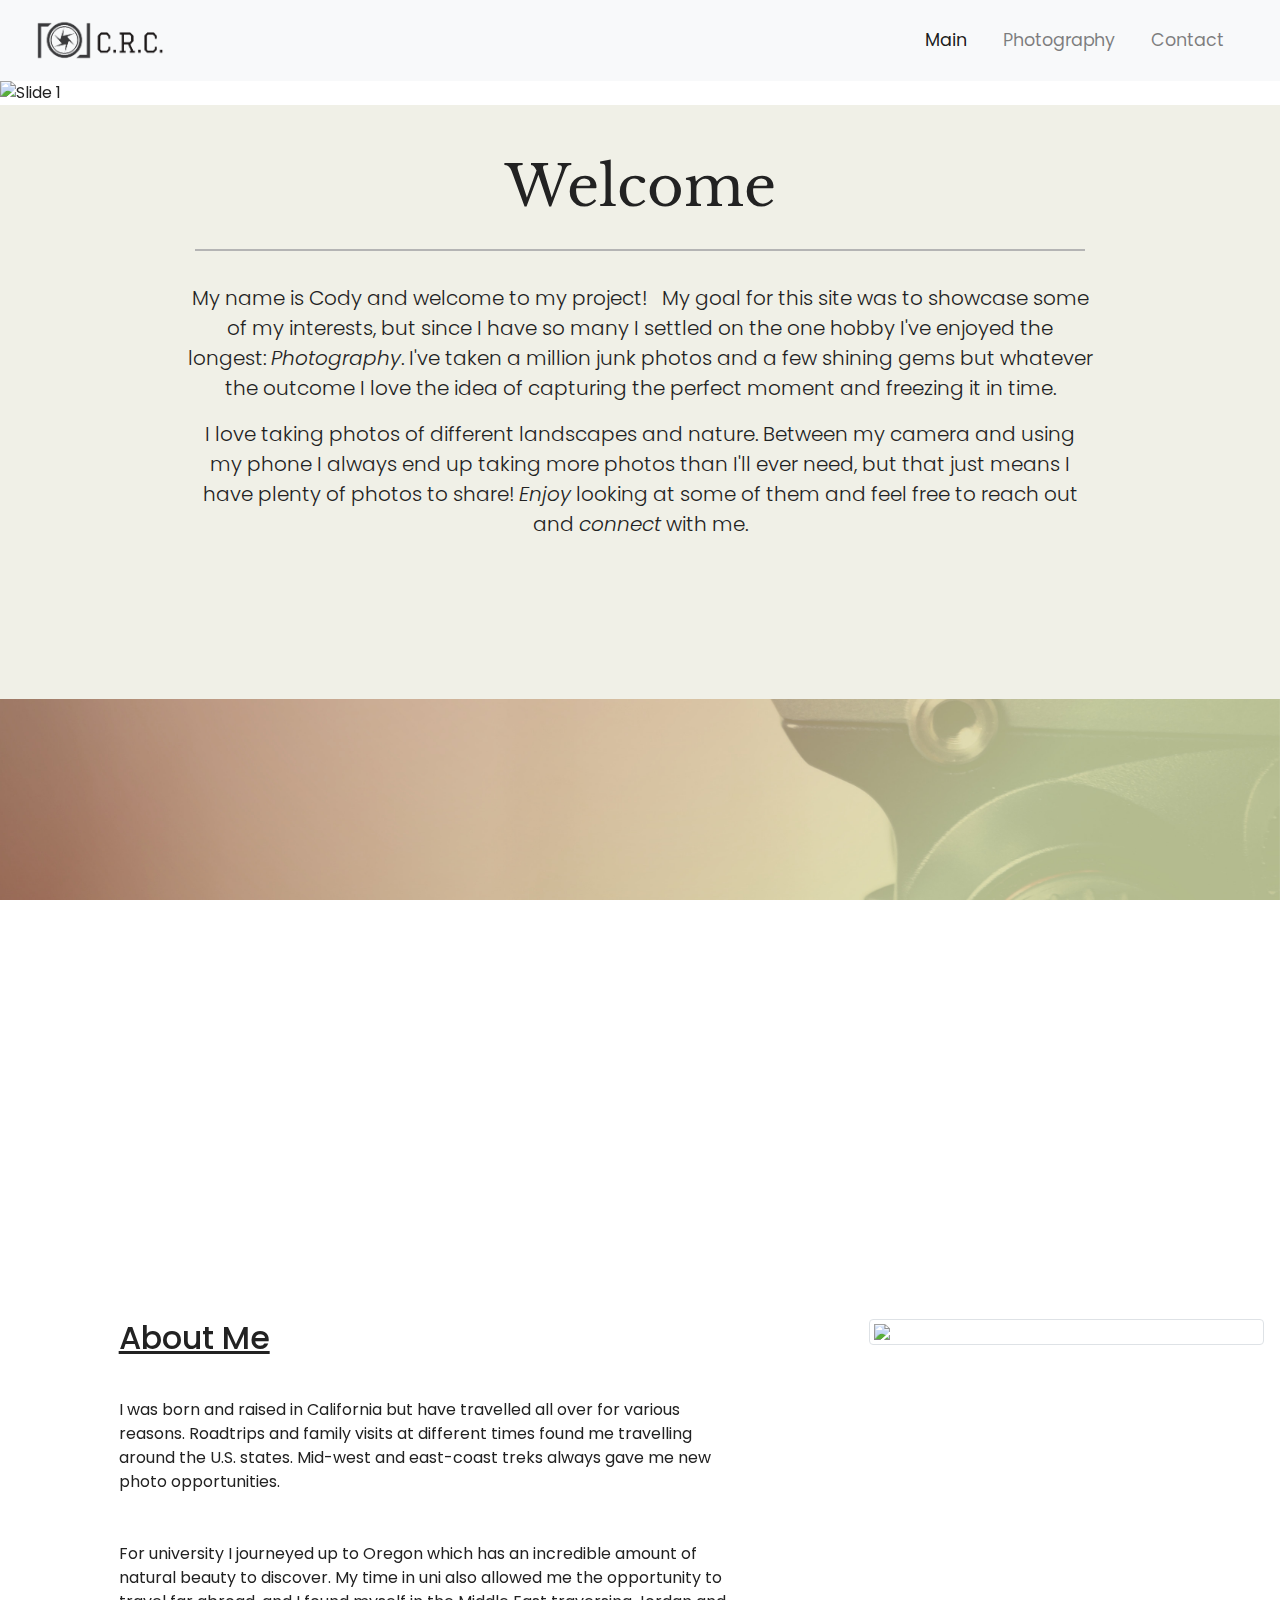
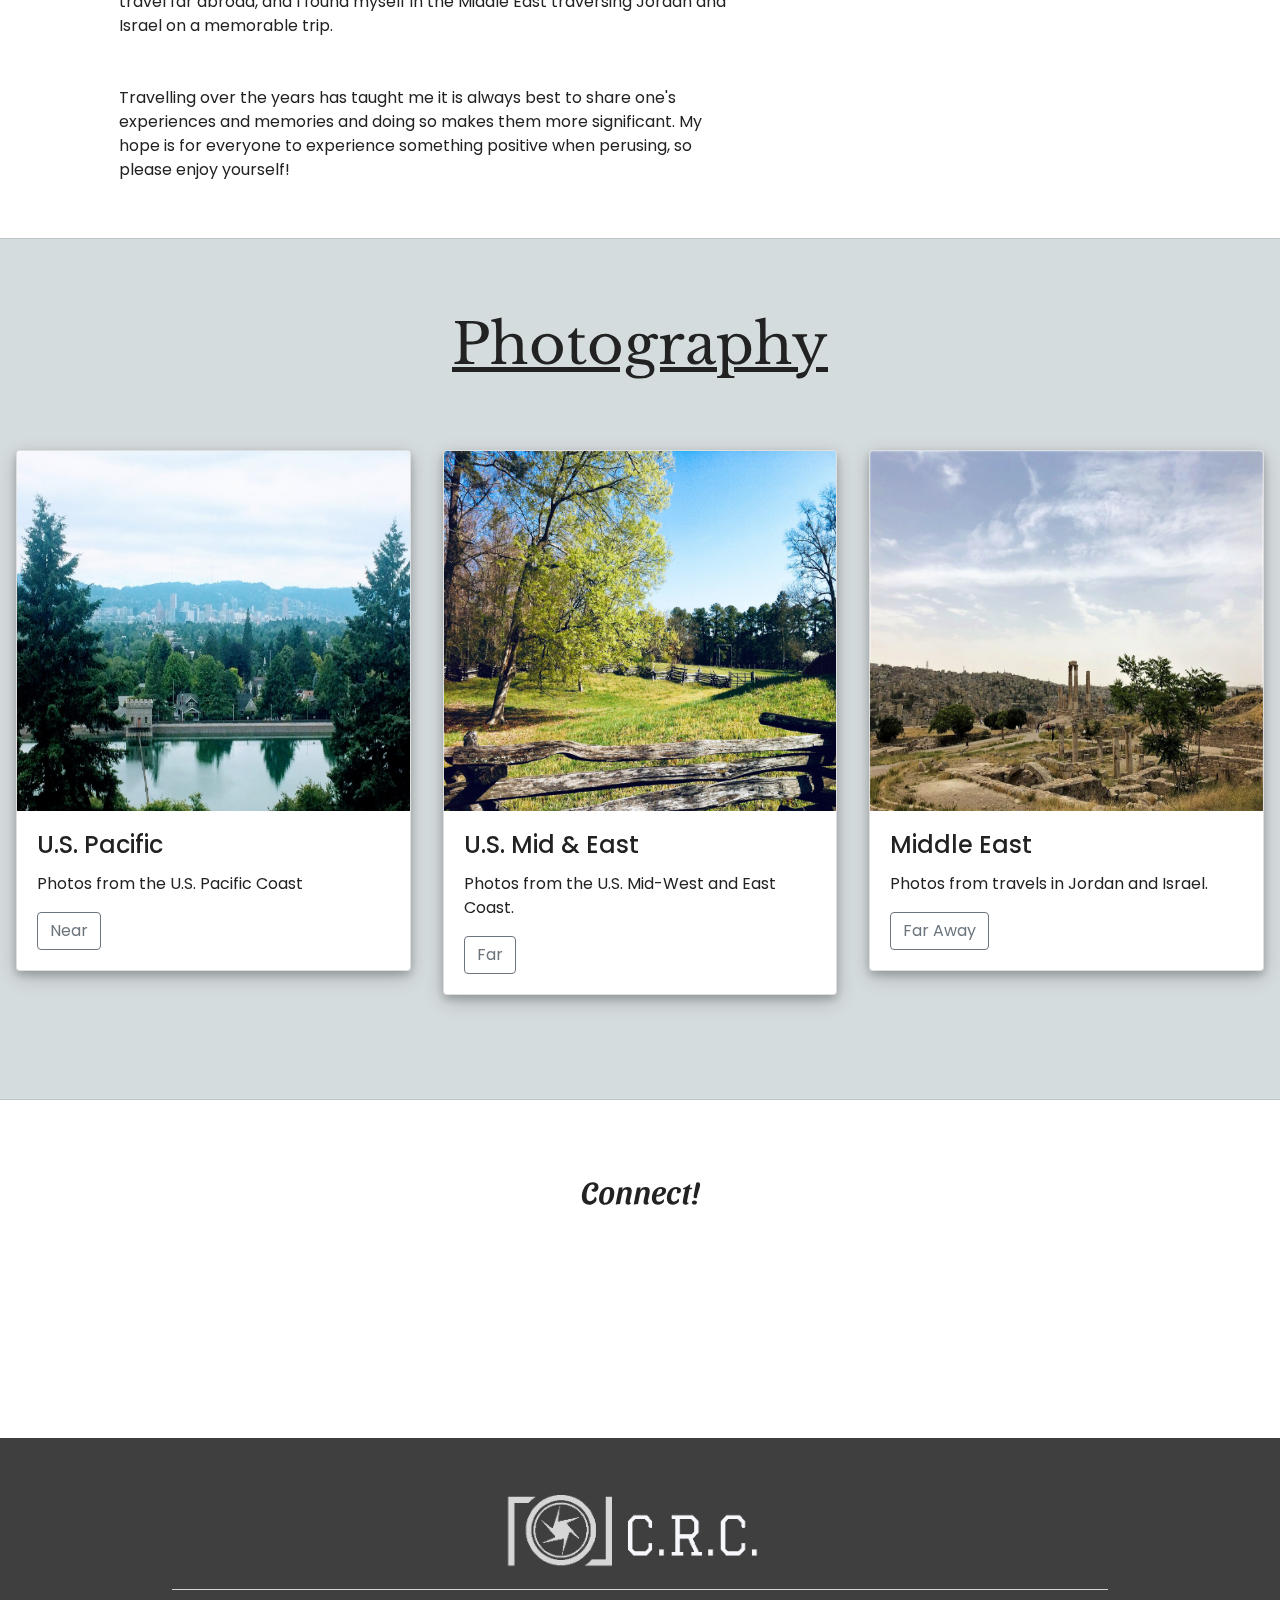
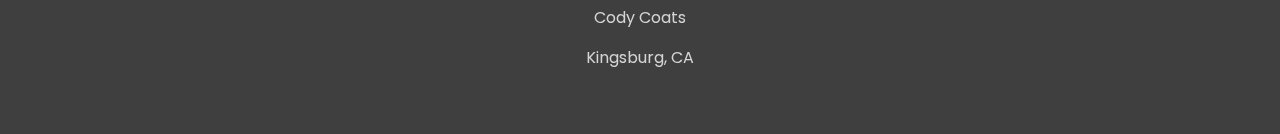
==== index.html @ 3febc91b "Transfered all files from orinial text editor I have been working on. All CSS and HTML should be fin" ====
<!DOCTYPE html>
<html lang="en">
<head>
	<meta charset="utf-8">
	<meta name="viewport" content="width=device-width, initial-scale=1">
	<title>Photography Showcase</title>

	<!-- Setup -->
	<link rel="stylesheet" href="https://maxcdn.bootstrapcdn.com/bootstrap/4.0.0/css/bootstrap.min.css">
	<script src="https://ajax.googleapis.com/ajax/libs/jquery/3.3.1/jquery.min.js"></script>
	<script src="https://cdnjs.cloudflare.com/ajax/libs/popper.js/1.12.9/umd/popper.min.js"></script>
	<script src="https://maxcdn.bootstrapcdn.com/bootstrap/4.0.0/js/bootstrap.min.js"></script>
	<script src="https://use.fontawesome.com/releases/v5.0.8/js/all.js"></script>

	<!-- Google Fonts -->
	<link rel="preconnect" href="https://fonts.gstatic.com">
	<link href="https://fonts.googleapis.com/css2?family=Libre+Baskerville&family=Sansita+Swashed&display=swap" rel="stylesheet">
	<link rel="stylesheet" href="style.css">
</head>
<body>

<!-- Navigation -->
<nav class="navbar navbar-expand-md navbar-light bg-light sticky-top">
	<div class="container-fluid">
		<a class="navbar-brand" href="#"><img src="img/logo-crc.png"></a>
		<button class="navbar-toggler" type="button" data-toggle="collapse" data-target="#navbarResponsive">
			<span class="navbar-toggler-icon"></span>
		</button>
		<div class="collapse navbar-collapse" id="navbarResponsive">
			<ul class="navbar-nav ml-auto">
				<li class="nav-item active">
					<a class="nav-link" href="#">Main</a>
				</li>
				<li class="nav-item">
					<a class="nav-link" href="#photography">Photography</a>
				</li>
				<li class="nav-item">
					<a class="nav-link" href="contact.html">Contact</a>
				</li>
			</ul>
		</div>
	</div>
</nav>
 
<!--- Image Slider -->
<div id="slides" class="carousel slide" data-ride="carousel">
	<ol class="carousel-indicators">
		<li data-target="#slides" data-slide-to="0" class="active"></li>
		<li data-target="#slides" data-slide-to="1"></li>
		<li data-target="#slides" data-slide-to="2"></li>
	</ol>
	<div class="carousel-inner">
		<div class="carousel-item active">
			<img src="img/slide-1.heic" alt="Slide 1">
		</div>
		<div class="carousel-item">
			<img src="img/slide-2.jpg" alt="Slide 2">
			<div class="carousel-caption">
			</div>
		</div>
		<div class="carousel-item">
			<img src="img/slide-3.jpg" alt="Slide 3">
			<div class="carousel-caption">
			</div>
		</div>
	</div>
	<a class="carousel-control-prev" href="#slides" role="button" data-slide="prev">
    	<span class="carousel-control-prev-icon" aria-hidden="true"></span>
    	<span class="sr-only">Previous</span>
  	</a>
  	<a class="carousel-control-next" href="#slides" role="button" data-slide="next">
	    <span class="carousel-control-next-icon" aria-hidden="true"></span>
	    <span class="sr-only">Next</span>
	</a>
</div>

<!--- Welcome Section -->
<div class="welcome-bg">
	<div class="container-fluid padding">
		<div class="row welcome text-center">
			<div class="col-12">
				<h1 class="display-4">Welcome</h1>
			</div>
			<hr>
			<div class="col-12">
				<p class="lead">My name is Cody and welcome to my project! &nbsp; My goal for this site was to showcase some of my interests, but since I have so many I settled on the one hobby I've enjoyed the longest: <em>Photography</em>. I've taken a million junk photos and a few shining gems but whatever the outcome I love the idea of capturing the perfect moment and freezing it in time.</p>
				<p class="lead">I love taking photos of different landscapes and nature. Between my camera and using my phone I always end up taking more photos than I'll ever need, but that just means I have plenty of photos to share! <em>Enjoy</em> looking at some of them and feel free to reach out and <em>connect</em> with me.</p>
			</div>
		</div>
	</div>

	<!--- Three Column Section -->
	<div class="container-fluid padding">
		<div class="row text-center padding">
			<div class="col-sm-12 col-md-4">
				<i class="fas fa-tree fa-6x"></i>
			</div>
			<div class="col-xs-12 col-sm-6 col-md-4">
				<i class="fas fa-camera-retro fa-9x"></i>
			</div>
			<div class="col-xs-12 col-sm-6 col-md-4">
				<i class="fas fa-compass fa-6x"></i>
			</div>
		</div>
	</div>
</div>


<!--- Fixed background -->
<figure>
	<div class=fixed-wrap>
		<div class="fixed-main">
			
		</div>
	</div>
</figure>

<div class="extra-padding">
</div>

<!--- Two Column Section -->
<div class="container-fluid">
	<div class="row">
		<div class="col-lg-8">
			<div class="about">
				<h2 class="padding"><u>About Me</u></h2>
				<p class="padding">I was born and raised in California but have travelled all over for various reasons. Roadtrips and family visits at different times found me travelling around the U.S. states. Mid-west and east-coast treks always gave me new photo opportunities.</p>
				<p class="padding">For university I journeyed up to Oregon which has an incredible amount of natural beauty to discover. My time in uni also allowed me the opportunity to travel far abroad, and I found myself in the Middle East traversing Jordan and Israel on a memorable trip.</p>
				<p>Travelling over the years has taught me it is always best to share one's experiences and memories and doing so makes them more significant. My hope is for everyone to experience something positive when perusing, so please enjoy yourself!</p>
			</div>
		</div>
		<div class="col-lg-4">
			<img src="img/portrait.jpg" class="img-fluid img-thumbnail">
		</div>
	</div>
</div>

<!--- Photography Section -->
<div class="photography-bg">
	<hr class="my-4">
	<div class="container-fluid padding" id="photography">
		<div class="row photo-title text-center">
			<div class="col-12">
				<h1 class="display-4"><u>Photography</u></h1>
			</div>
			<hr>
		</div>
	</div>

	<!--- Cards -->
	<div class="container-fluid padding">
		<div class="photography-cards">
			<div class="row padding">
				<div class="col-md-4">
					<div class="card card-effect">
						<img class="card-img-top card-dim" src="img/USpacific.jpg">
						<div class="card-body">
							<h4 class="card-title">U.S. Pacific</h4>
							<p class="card-text">Photos from the U.S. Pacific Coast</p>
							<a href="pacific.html" class="btn btn-outline-secondary">Near</a>
						</div>
					</div>
				</div>

				<div class="col-md-4">
					<div class="card card-effect">
						<img class="card-img-top card-dim" src="img/USmideast.jpg">
						<div class="card-body">
							<h4 class="card-title">U.S. Mid & East</h4>
							<p class="card-text">Photos from the U.S. Mid-West and East Coast.</p>
							<a href="westEast.html" class="btn btn-outline-secondary">Far</a>
						</div>
					</div>
				</div>

				<div class="col-md-4">
					<div class="card card-effect">
						<img class="card-img-top card-dim" src="img/ME.jpg">
						<div class="card-body">
							<h4 class="card-title">Middle East</h4>
							<p class="card-text">Photos from travels in Jordan and Israel.</p>
							<a href="midEast.html" class="btn btn-outline-secondary">Far Away</a>
						</div>
					</div>
				</div>
			</div>
		</div>
	</div>
	<hr class="my-4">
</div>

<!-- Padding -->
<div class="padding">
</div>

<!--- Connect -->
<div class="container-fluid padding ">
	<div class="row text-center padding">
		<div class="col-12 connect">
			<h2>Connect!</h2>
		</div>
		<div class="col-12 social padding">
			<a href="https://en-gb.facebook.com/login/" target="_blank"><i class="fab fa-facebook"></i></a>
			<a href="https://twitter.com/login?lang=en" target="_blank"><i class="fab fa-twitter"></i></a>
			<a href="https://www.instagram.com/accounts/login/" target="_blank"><i class="fab fa-instagram"></i></a>
			<a href="https://www.youtube.com/" target="_blank"><i class="fab fa-youtube"></i></a>
		</div>
	</div>
</div>

<!--- Footer -->
<footer>
	<div class="container-fluid padding">
		<div class="row text-center">
			<div class="col-md-12">
				<img src="img/logo-footer.png">
				<hr class="light">
				<p>Cody Coats</p>
				<p>Kingsburg, CA</p>
			</div>
		</div>
	</div>
</footer>
</body>
</html>
---- style.css ----
@import url('https://fonts.googleapis.com/css?family=Poppins:400,500,700');


html, body {
  height: 100%;
  width: 100%;
  font-family: 'Poppins', sans-serif;
  color: #222;
}


/*-- Navigation --*/
.navbar {
  padding: .8rem;
}

.navbar-brand img {
  max-height: 5vh;
}

.navbar-nav li {
  padding-right: 20px;
}

.nav-link {
  font-size: 1.1em !important;
}


/*-- Carousel --*/
.carousel {
  width: 100%;
  max-height: 635px;
}

.carousel .carousel-inner {
  width: 100%;
  max-height: 635px;
}

.carousel-inner img {
  height: 100%;
  width: 100%;
}

.carousel-caption {
  position: absolute;
  top: 40%;
  transform: translateY(-60%);
}

/*.carousel-caption h3 {
  font-size: 160%;
  font-weight: 100;
  text-shadow: 1px 1px 10px #000;
  padding-bottom: 1rem;
  text-align: left;
}*/

.caption-1 h3 {
  text-align: left;
  font-size: 160%;
  font-weight: 100;
  text-shadow: 1px 1px 10px #000;
  padding-bottom: 1rem;
}

.btn-primary {
  background-color: #6648b1;
  border: 1px solid #563d7c;
}

.btn-primary:hover {
  background-color: #563d7c;
  border: 1px solid #563d7c;
}


/*-- Padding --*/
.padding {
  padding-bottom: 2rem;
}

.extra-padding {
  padding-bottom: 4rem;
}


/*-- Welcome --*/
.welcome-bg {
  background-color: #F0F0E7;
}

.welcome-bg h1 {
  font-family: 'Libre Baskerville', serif;
}

.welcome {
  width: 75%;
  margin: 0 auto;
  padding-top: 2rem;
}

.welcome hr {
  border-top: 2px solid #b4b4b4;
  width: 95%;
  margin-top: .3rem;
  margin-bottom: 1rem;
}


/*-- FontAwesome Icons --*/
.fa-camera-retro {
  color: #DE7642;
}

.fa-tree {
  color: #401D3E;
}

.fa-compass {
  color: #401D3E;
}

.fa-code, .fa-bold, .fa-css3 {
  font-size: 4em;
  margin: 1rem;
}


/*-- Fixed Image(s) --*/
figure {
  position: relative;
  width: 100%;
  height: 60%;
  margin: 0!important;
}
.fixed-wrap {
  clip: rect(0, auto, auto, 0);
  position: absolute;
  top: 0;
  left: 0;
  width: 100%;
  height: 100%;
}

.fixed-main {
  background-image: url('img/camera-fixed.jpg');
  position: fixed;
  display: block;
  top: 0;
  left: 0;
  width: 100%;
  height: 100%;
  background-size: cover;
  background-position: center center;
  -webkit-transform: translateZ(0);
          transform: translateZ(0);
  will-change: transform;
}

.fixed-pacific {
  background-image: url('img/pacific-bg.jpg');
  position: fixed;
  display: block;
  top: 0;
  left: 0;
  width: 100%;
  height: 100%;
  background-size: cover;
  background-position: center center;
  -webkit-transform: translateZ(0);
          transform: translateZ(0);
  will-change: transform;
}

.fixed-westEast {
  background-image: url('img/westEast-bg.jpg');
  position: fixed;
  display: block;
  top: 0;
  left: 0;
  width: 100%;
  height: 100%;
  background-size: cover;
  background-position: center center;
  -webkit-transform: translateZ(0);
          transform: translateZ(0);
  will-change: transform;
}

.fixed-midEast {
  background-image: url('img/midEast-bg.heic');
  position: fixed;
  display: block;
  top: 0;
  left: 0;
  width: 100%;
  height: 100%;
  background-size: cover;
  background-position: center center;
  -webkit-transform: translateZ(0);
          transform: translateZ(0);
  will-change: transform;
}


/*-- About Me --*/
.about {
  max-width: 75%;
  margin: 0 auto;
}

.img-thumbnail {
  max-height: 75%;
  display: flex;
  margin: 0 auto;
}


/*-- Photography Cards --*/
.photography-bg {
  background-color: #D5DCDE;
}

.photography-bg h1 {
  font-family: 'Libre Baskerville', serif;
}

.photo-title {
  width: 75%;
  margin: 0 auto;
  padding-top: 2rem;
}

div.card {
  box-shadow: 0 4px 8px 0 rgba(0, 0, 0, 0.2), 0 6px 20px 0 rgba(0, 0, 0, 0.19);
}

.card-dim {
  height: 40vh;
}

.card-effect {
  box-shadow: 0px 3px 15px rgba(0,0,0,0.2);
  transition: .3s;
}

.card-effect:hover {
  box-shadow: 0px 20px 40px rgba(0,0,0,0.4);
  transform: scale(1.05,1.05);
}


/*-- Photo Region Pages --*/
.line {
  border-top: .1rem solid #3F3F38;
}

.pac-bg {
  background-color: #EDE6EC;
}

.we-bg {
  background-color: #E6EDEC;
}

.me-bg {
  background-color: #F7F2EF;
}


/*-- Social Media Icons --*/
.social a {
  font-size: 4.5em;
  padding: 3rem;
}

.fa-facebook {
  color: #3b5998;
}

.fa-twitter {
  color: #00aced;
}

.fa-google-plus-g {
  color: #dd4b39;
}

.fa-instagram {
  color: #517fa4;
}

.fa-youtube {
  color: #bb0000;
}

.fa-facebook:hover,
.fa-twitter:hover,
.fa-google-plus-g:hover,
.fa-instagram:hover,
.fa-youtube:hover {
  color: #d5d5d5;
}


/*-- Connect --*/
.connect {
  font-family: 'Sansita Swashed', cursive;
}


/*-- Contact Page & Form --*/
.contact-color {
  background-color: #A9A5A6;
}

.contact-bg {
  background-image: url('img/contact3.jpg');
  background-color: #ccd1bb;
  background-position: center;
  background-repeat: no-repeat;
  background-size: cover;
}

.contact-wrapper {
  width: 900px;
  padding: 24px;
  margin: 0 auto;
}

.heading_wrapper {
  position: relative;
  max-width: 85vh;
}

.heading {
  text-align: center;
  margin: 26px 0;
  font-family: 'Libre Baskerville', serif;
  font-size: 46px;
}

.button-contact {
  position: relative;
  margin: 0 auto;
  display: block;
  background-color: #3F3F3F;
  border: none;
  color: #F8F9FA;
  padding: 8px 10px;
  font-family: 'Libre Baskerville', serif;
  letter-spacing: 4px;
  font-size: 18px;
  z-index: 1;
  overflow: hidden;
}

.button-contact::before {
  content: "";
  position: absolute;
  top: 0;
  left: 0;
  height: 100%;
  width: 100%;
  background-color: #CACFBB;
  color: #222222;
  transform: scaleX(0);
  z-index: -1;
  transform-origin: right;
  transition: transform 400ms;
}

.button-contact:hover {
  color: #222222;
}

.button-contact:hover::before {
  transform-origin: left;
  transform: scaleX(1)
}


/* Footer */
footer {
  background-color: #3f3f3f;
  color: #d5d5d5;
  padding-top: 2rem;
}

footer img {
  max-height: 10vh;
}

hr.light {
  border-top: 1px solid #d5d5d5;
  width: 75%;
  margin-top: .8rem;
  margin-bottom: 1rem;
}

footer a {
  color: #d5d5d5;
}

hr.light-100 {
  border-top: 1px solid #d5d5d5;
  width: 100%;
  margin-top: .8rem;
  margin-bottom: 1rem;
}


/*--- Bootstrap Column Padding Adjustment --*/
[class*="col-"] {
    padding: 1rem;
}


/*-- Media Queries --*/
@media (max-width: 992px) {
  .social a {
    font-size: 4em;
    padding: 2rem;
  }
}

@media (max-width: 768px) {
  .carousel-caption {
  top: 40%;
  }

  .carousel-caption h3 {
    font-size: 140%;
    font-weight: 400;
    padding-bottom: .2rem;
  }

  .carousel-caption .btn {
    font-size: 95%;
    padding: 8px 14px;
  }

  .display-4 {
    font-size: 200%;
  }

  .social a {
    font-size: 2.5em;
    padding: 1.2rem;
  }
}

@media (max-width: 576px) {
  .carousel-caption {
  top: 40%;
  }

  .carousel-caption h3 {
    font-size: 110%;
  }

  .carousel-caption .btn {
    font-size: 90%;
    padding: 4px 8px;
  }

  .carousel-indicators {
    display: none;
  }

  .display-4 {
    width: 60%;
    margin: 0 auto;
  }

  .social a {
    font-size: 2em;
    padding: .7rem;
  }
}







/* Media Query Notes
Extra small (xs) devices (portrait phones, less than 576px)
No media query since this is the default in Bootstrap

Small (sm) devices (landscape phones, 576px and up)
@media (min-width: 576px) { ... }

Medium (md) devices (tablets, 768px and up)
@media (min-width: 768px) { ... }

Large (lg) devices (desktops, 992px and up)
@media (min-width: 992px) { ... }

Extra (xl) large devices (large desktops, 1200px and up)
@media (min-width: 1200px) { ... }
*/
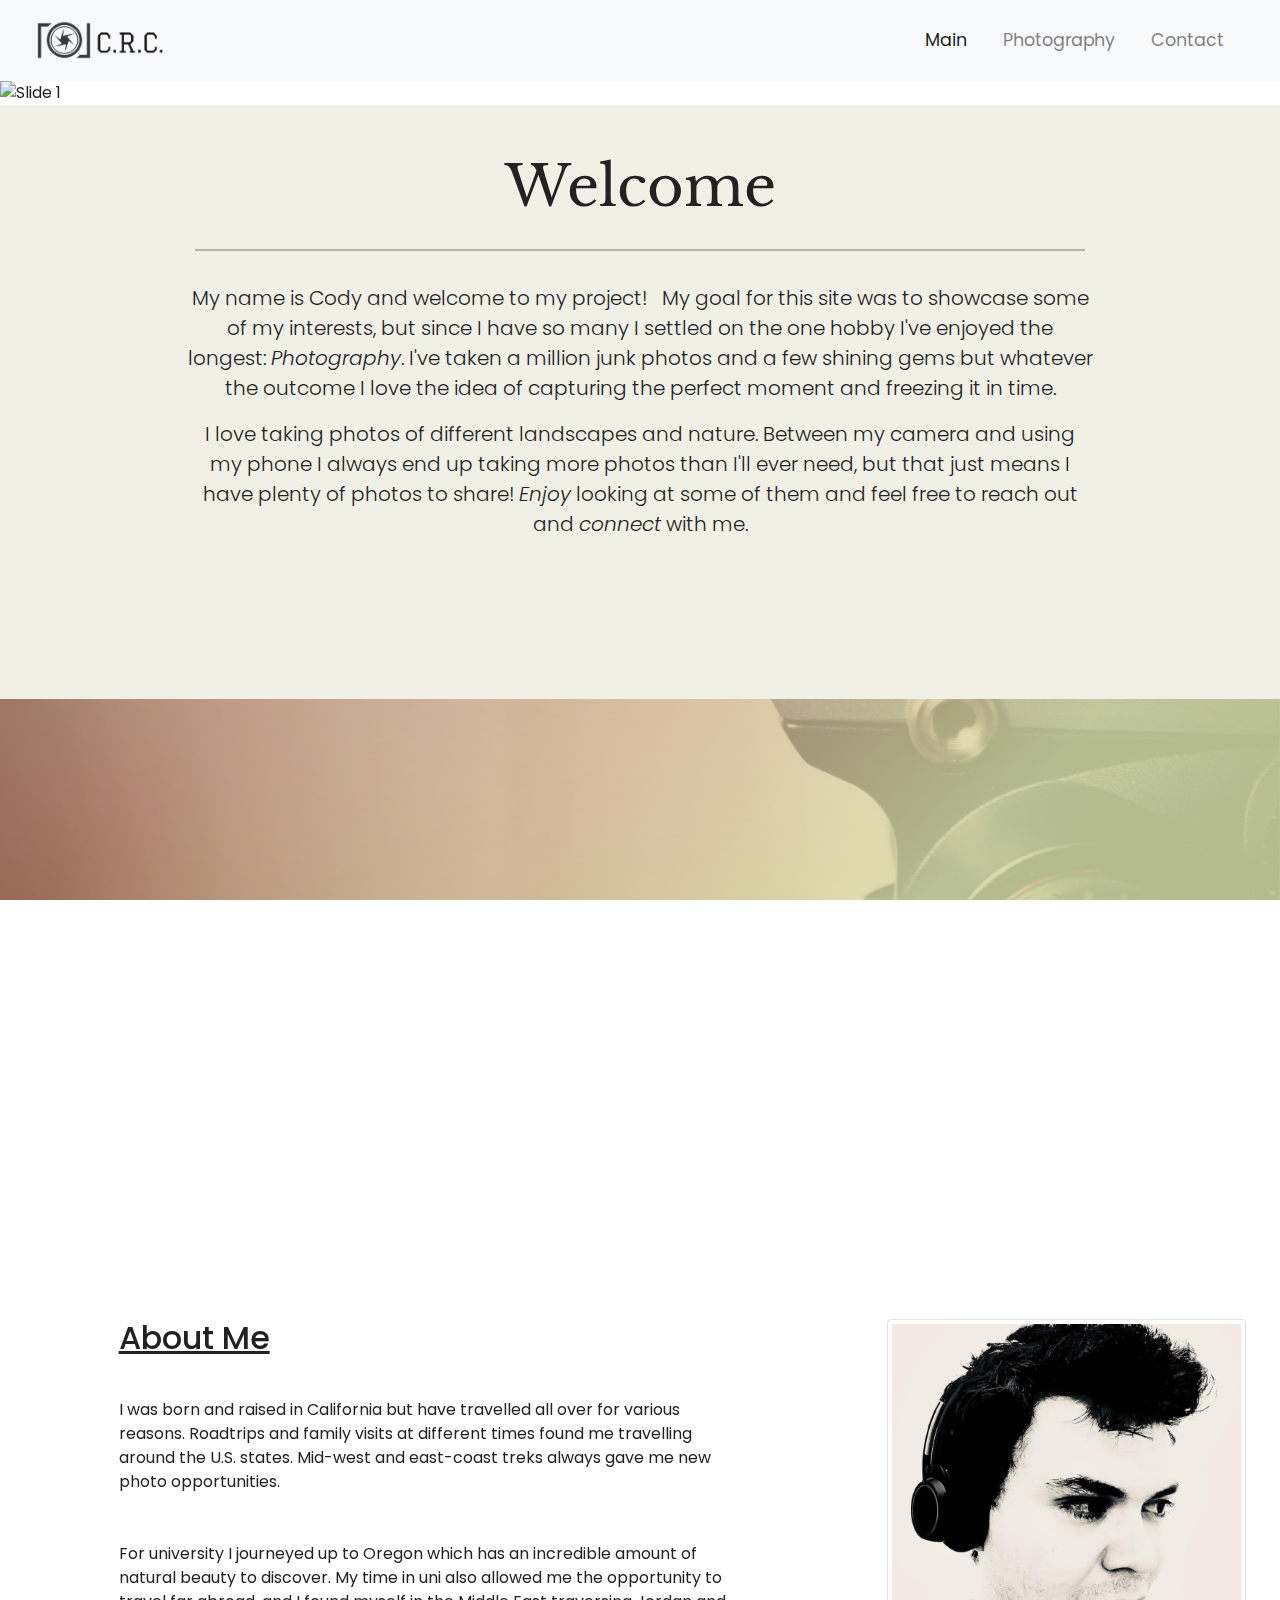
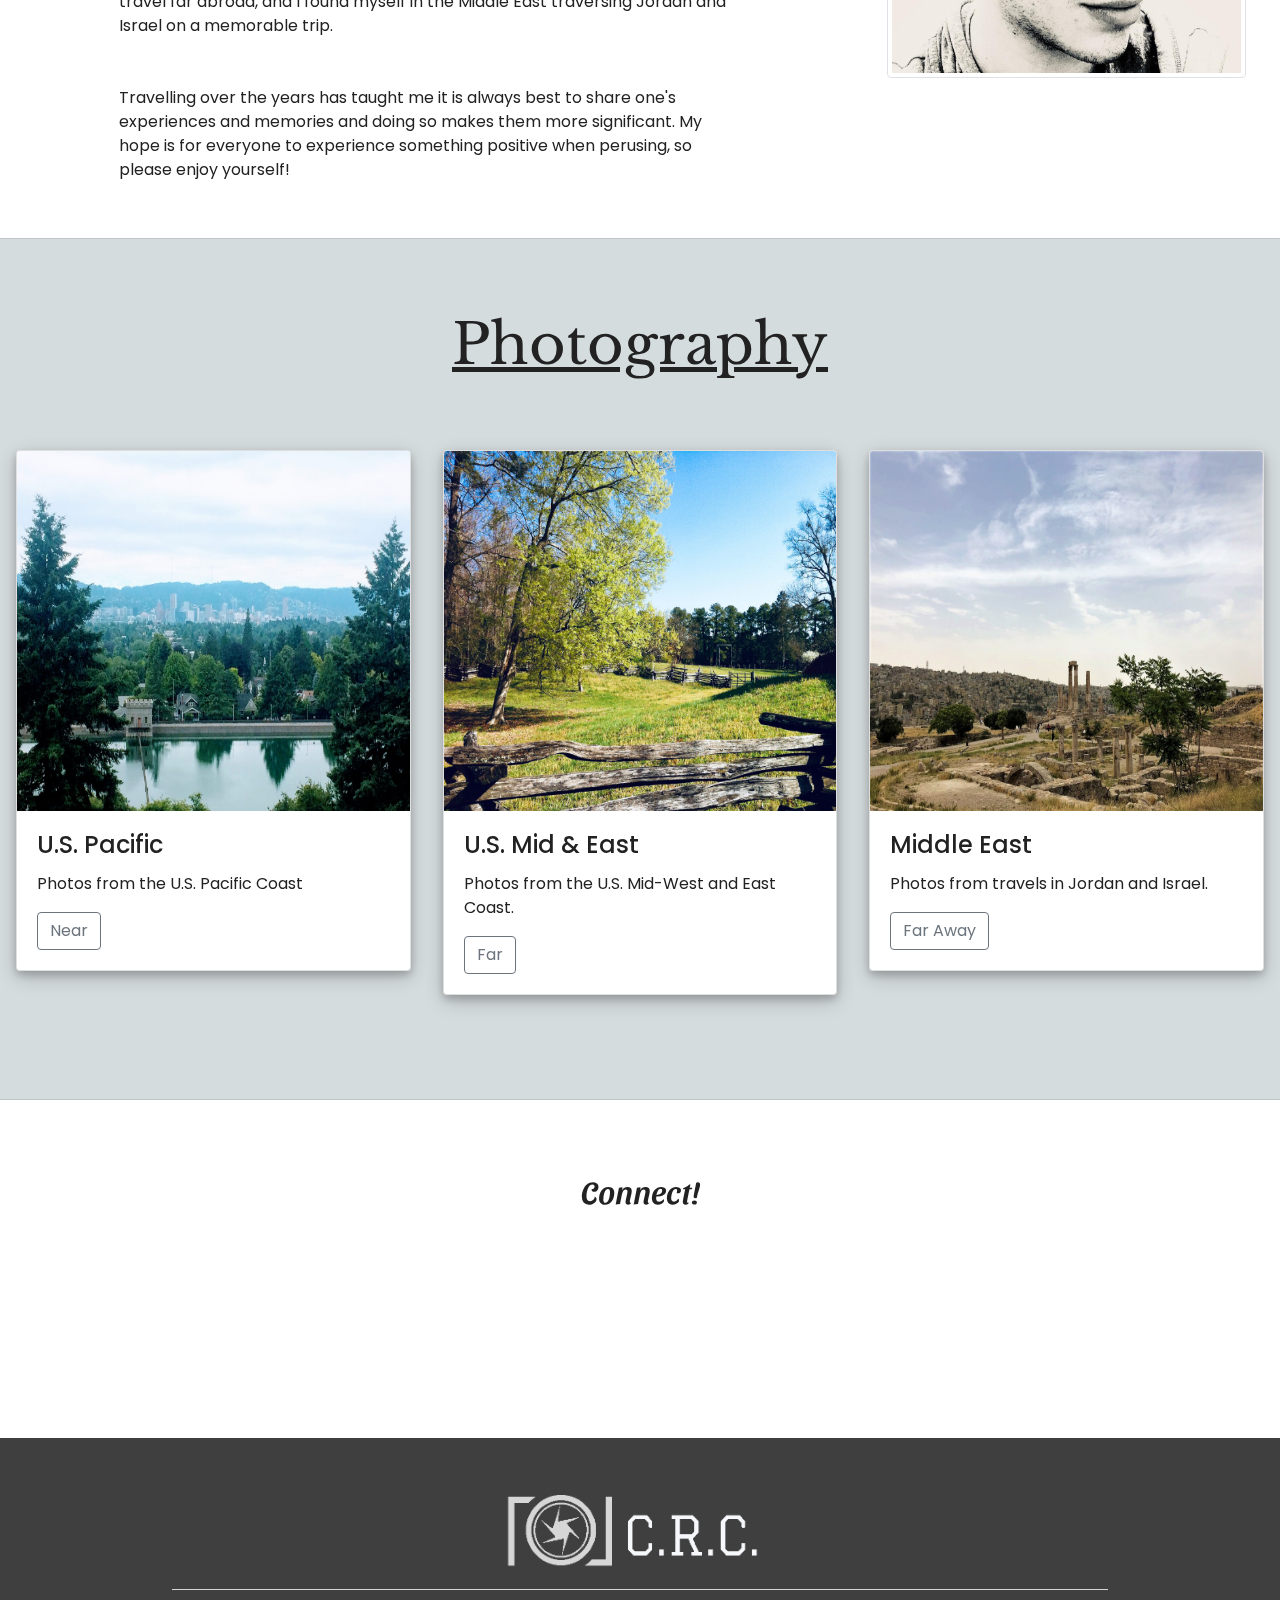
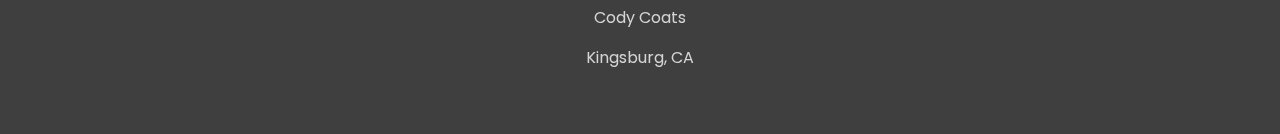
==== commit 24dff508: "fixed jpg to JPG for select files. deleted unused image assets." ====
--- a/index.html
+++ b/index.html
@@ -51,10 +51,10 @@
 	</ol>
 	<div class="carousel-inner">
 		<div class="carousel-item active">
-			<img src="img/slide-1.heic" alt="Slide 1">
+			<img src="img/slide-1.jpg" alt="Slide 1">
 		</div>
 		<div class="carousel-item">
-			<img src="img/slide-2.jpg" alt="Slide 2">
+			<img src="img/slide-2.JPG" alt="Slide 2">
 			<div class="carousel-caption">
 			</div>
 		</div>
@@ -130,7 +130,7 @@
 			</div>
 		</div>
 		<div class="col-lg-4">
-			<img src="img/portrait.jpg" class="img-fluid img-thumbnail">
+			<img src="img/portrait.JPG" class="img-fluid img-thumbnail">
 		</div>
 	</div>
 </div>
